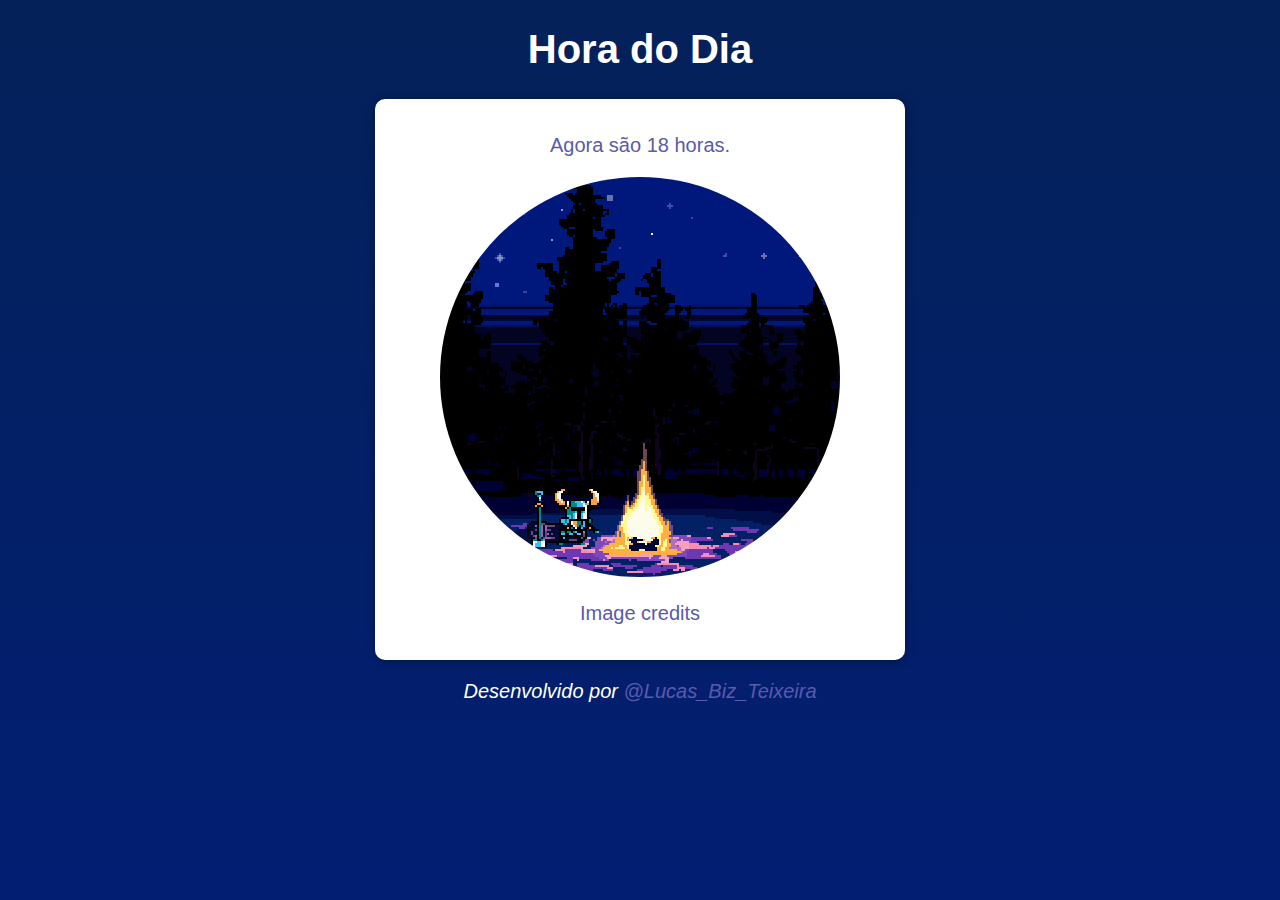
==== index.html @ 5f281be9 "Rename modelo.html to index.html" ====
<!DOCTYPE html>
<html lang="pt-br">
<head>
    <meta charset="UTF-8">
    <meta http-equiv="X-UA-Compatible" content="IE=edge">
    <meta name="viewport" content="width=device-width, initial-scale=1.0">
    <title>Modelo de exercício</title>
    <link rel="stylesheet" href="style.css">
</head>
<body onload="carregar()">
    <header>
        <h1>Hora do Dia</h1>
    </header>
    <section>
        <div id="msg">
            Aqui vai aparecer a hora 
        </div>
        <div id="gif">
            <img id="img" src="morning gif recortado.gif" alt="Foto do dia">
        </div>
        <div id="ref">
            <a id="linkref" href = "#" target="_blank" rel="external">Image credits </a>
        </div>
    </section>
    <footer>
        <p>Desenvolvido por <a id="perfil" href="https://github.com/lucasbiz" target="_blank" rel="external">@Lucas_Biz_Teixeira</a></p>

    </footer>

    <script src="script.js"></script>
    
</body>
</html>
---- style.css ----
@charset "UTF-8";

body{
    background: rgb(107, 107, 241);
    font: normal 15pt arial;
    background-attachment: fixed;
}
header{
    color: white;
    text-align: center;
}
section{

    background: white;
    border-radius: 10px;
    padding: 15px;
    width: 500px;
    margin: auto;
    box-shadow: 1px 1px 10px rgba(0, 0, 0, 0.342);
}
footer{
    color: white;
    text-align: center;
    font-style: italic;
}
a{
    text-decoration: none;
    color: rgb(91, 90, 172);

}

a:hover{
    text-decoration: underline;
}

img{
    border-radius: 50%;
}
div{
    text-align: center;
    color: rgb(91, 90, 172);

}

div#msg{
    padding: 20px;
}

div#ref{
    padding: 20px;
}
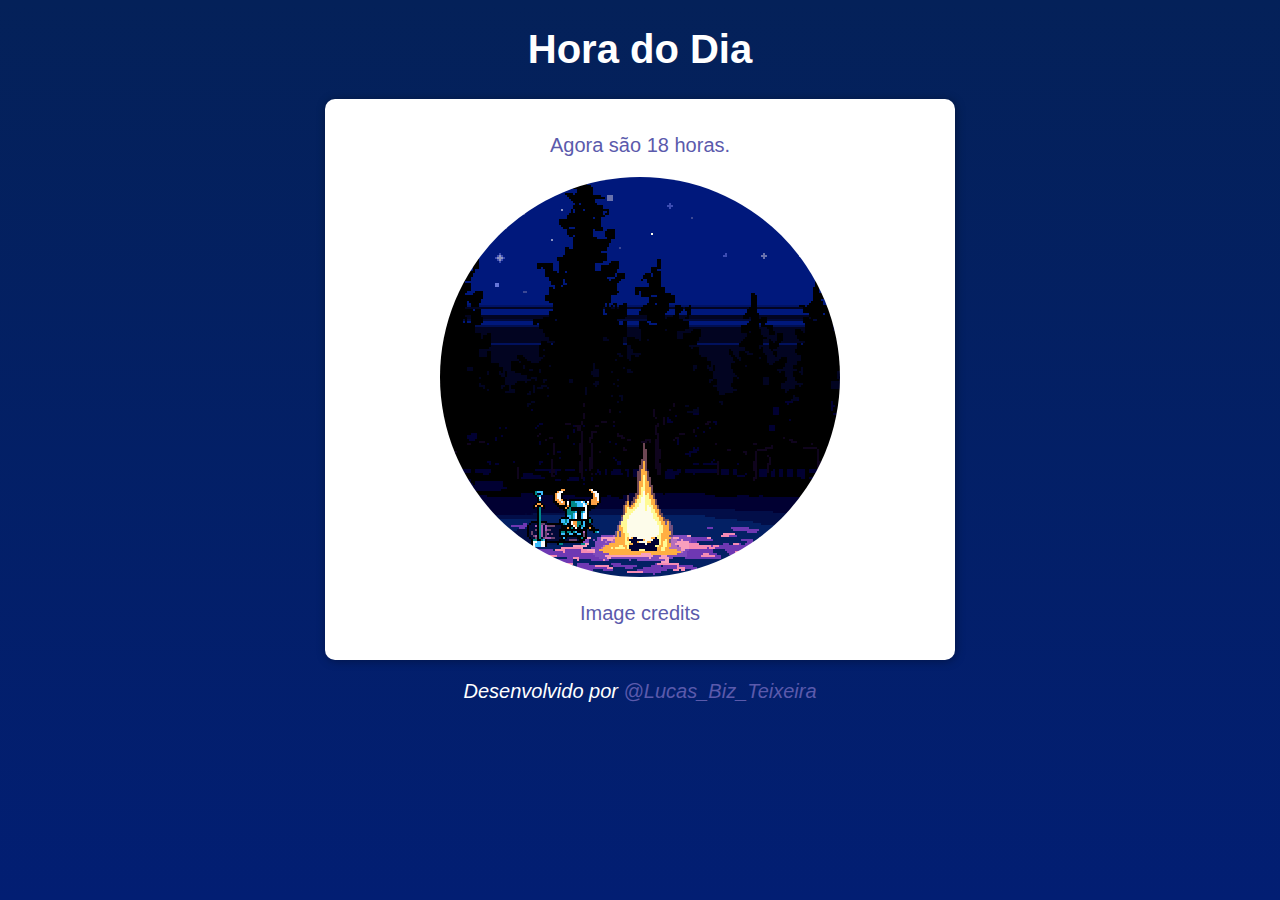
==== commit a8e2e67c: "Merge branch 'main' of https://github.com/lucasbiz/projeto-horas-do-dia" ====
--- a/index.html
+++ b/index.html
@@ -5,7 +5,7 @@
     <meta http-equiv="X-UA-Compatible" content="IE=edge">
     <meta name="viewport" content="width=device-width, initial-scale=1.0">
     <title>Modelo de exercício</title>
-    <link rel="stylesheet" href="style.css">
+    <link rel="stylesheet" href="default.css">
 </head>
 <body onload="carregar()">
     <header>
--- a/default.css
+++ b/default.css
@@ -0,0 +1,53 @@
+@charset "UTF-8";
+
+body{
+    background: rgb(107, 107, 241);
+    font: normal 15pt arial;
+    background-attachment: fixed;
+}
+
+header{
+    color: white;
+    text-align: center;
+}
+section{
+
+    background: white;
+    border-radius: 10px;
+    padding: 15px;
+    min-width: 300px;
+    max-width: 600px;
+    margin: auto;
+    box-shadow: 1px 1px 10px rgba(0, 0, 0, 0.342);
+}
+footer{
+    color: white;
+    text-align: center;
+    font-style: italic;
+}
+a{
+    text-decoration: none;
+    color: rgb(91, 90, 172);
+
+}
+
+a:hover{
+    text-decoration: underline;
+}
+
+img{
+    border-radius: 50%;
+}
+div{
+    text-align: center;
+    color: rgb(91, 90, 172);
+
+}
+
+div#msg{
+    padding: 20px;
+}
+
+div#ref{
+    padding: 20px;
+}
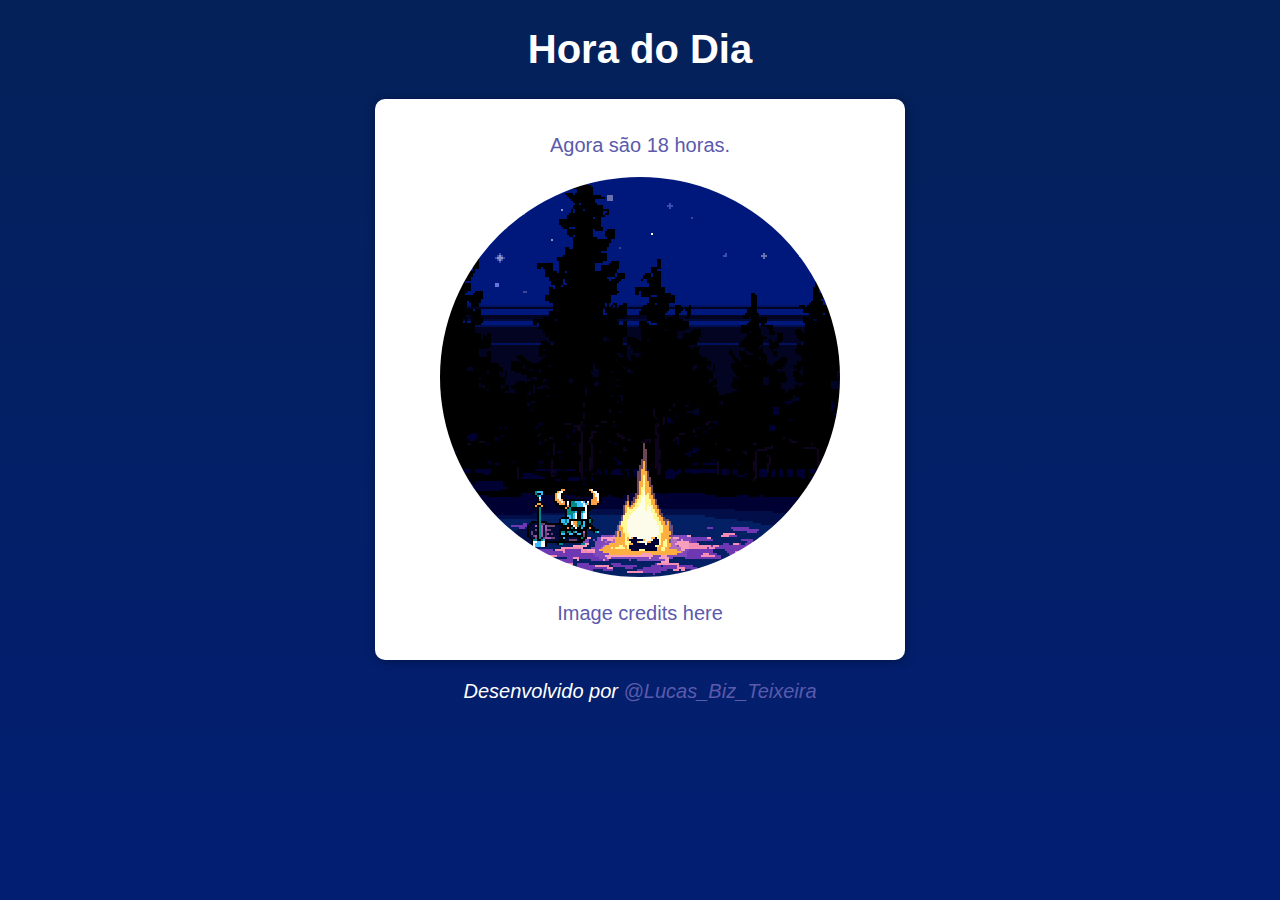
==== commit c7e8516e: "correções" ====
--- a/index.html
+++ b/index.html
@@ -19,7 +19,7 @@
             <img id="img" src="morning gif recortado.gif" alt="Foto do dia">
         </div>
         <div id="ref">
-            <a id="linkref" href = "#" target="_blank" rel="external">Image credits </a>
+            <a id="linkref" href = "#" target="_blank" rel="external">Image credits here </a>
         </div>
     </section>
     <footer>
--- a/default.css
+++ b/default.css
@@ -16,7 +16,7 @@
     border-radius: 10px;
     padding: 15px;
     min-width: 300px;
-    max-width: 600px;
+    max-width: 500px;
     margin: auto;
     box-shadow: 1px 1px 10px rgba(0, 0, 0, 0.342);
 }
@@ -37,6 +37,8 @@
 
 img{
     border-radius: 50%;
+    width: 70vw;
+    max-width: 400px;
 }
 div{
     text-align: center;
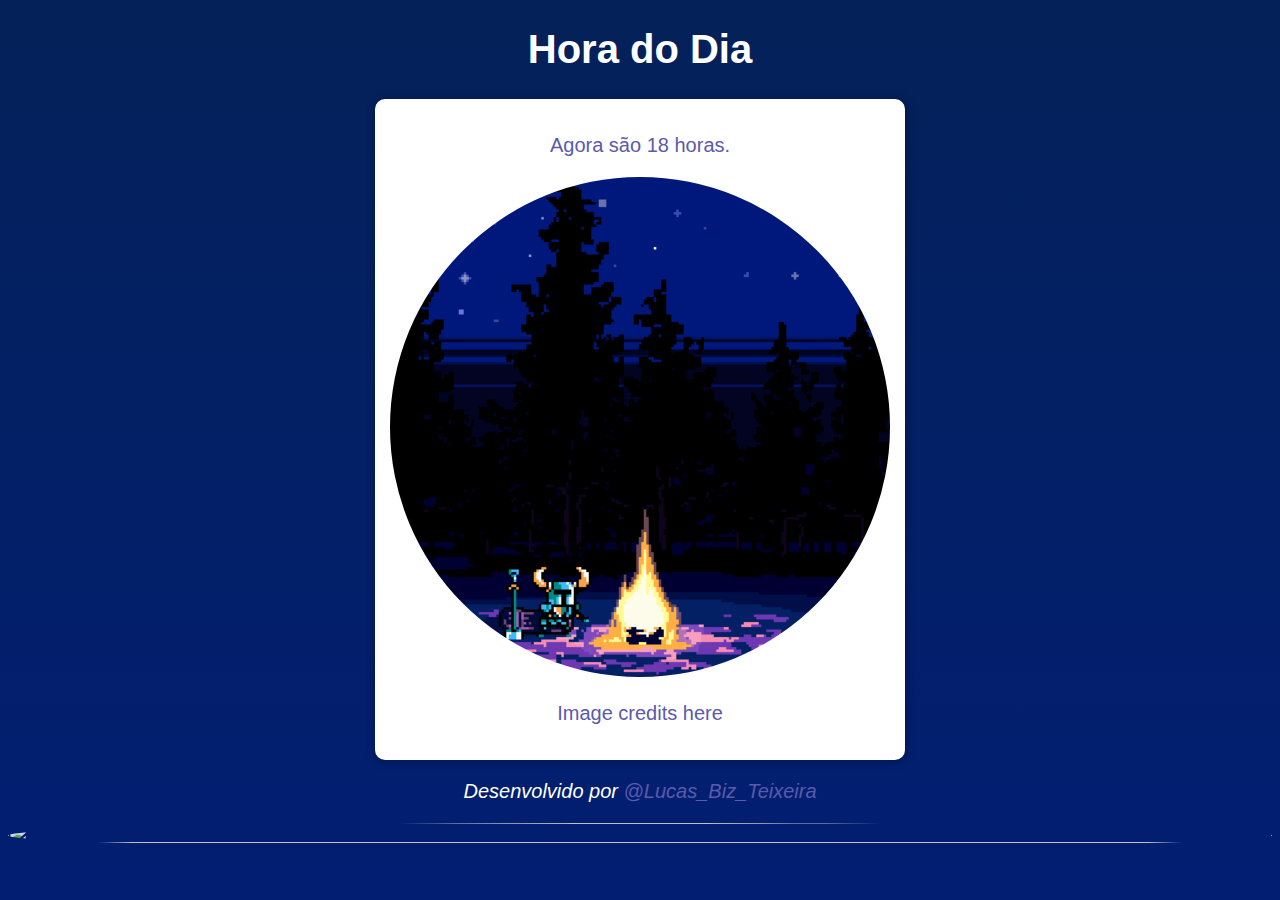
==== commit e2e3e6cb: "Update index.html" ====
--- a/index.html
+++ b/index.html
@@ -24,6 +24,7 @@
     </section>
     <footer>
         <p>Desenvolvido por <a id="perfil" href="https://github.com/lucasbiz" target="_blank" rel="external">@Lucas_Biz_Teixeira</a></p>
+        <p><img src="imagens/" alt=""></p>
 
     </footer>
 
--- a/default.css
+++ b/default.css
@@ -37,8 +37,9 @@
 
 img{
     border-radius: 50%;
-    width: 70vw;
-    max-width: 400px;
+    width: 100%;
+    height: 100%;
+    object-fit: cover;
 }
 div{
     text-align: center;
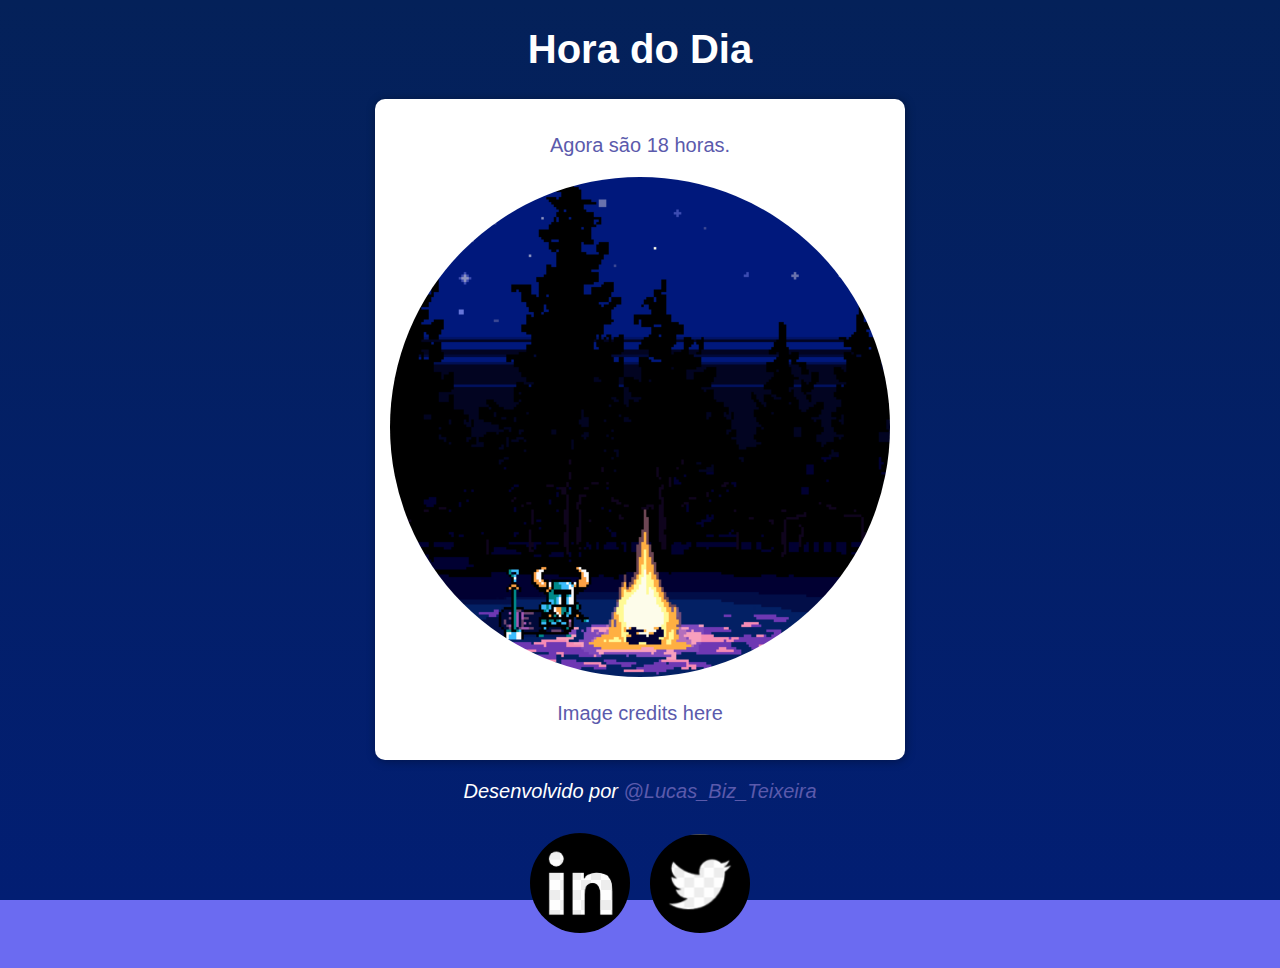
==== commit dacd3855: "testes" ====
--- a/index.html
+++ b/index.html
@@ -24,7 +24,7 @@
     </section>
     <footer>
         <p>Desenvolvido por <a id="perfil" href="https://github.com/lucasbiz" target="_blank" rel="external">@Lucas_Biz_Teixeira</a></p>
-        <p><img src="imagens/" alt=""></p>
+        <p id="redes"><a href="https://www.linkedin.com/in/lucas-biz-teixeira" target="_blank" rel="external"><img src="imagens/linkedin.png" alt="Simbolo linkedin"></a><a href="https://twitter.com/lucasBizT" target="_blank" rel="external"><img src="imagens/twitter.png" alt="Símbolo do Twitter"></a></p>
 
     </footer>
 
--- a/default.css
+++ b/default.css
@@ -54,3 +54,16 @@
 div#ref{
     padding: 20px;
 }
+
+p#redes > a{
+    width: 100px;
+    display: inline-block;
+    padding: 10px;
+
+
+}
+
+p#redes > a:hover >img {
+    width: 120px;
+
+}
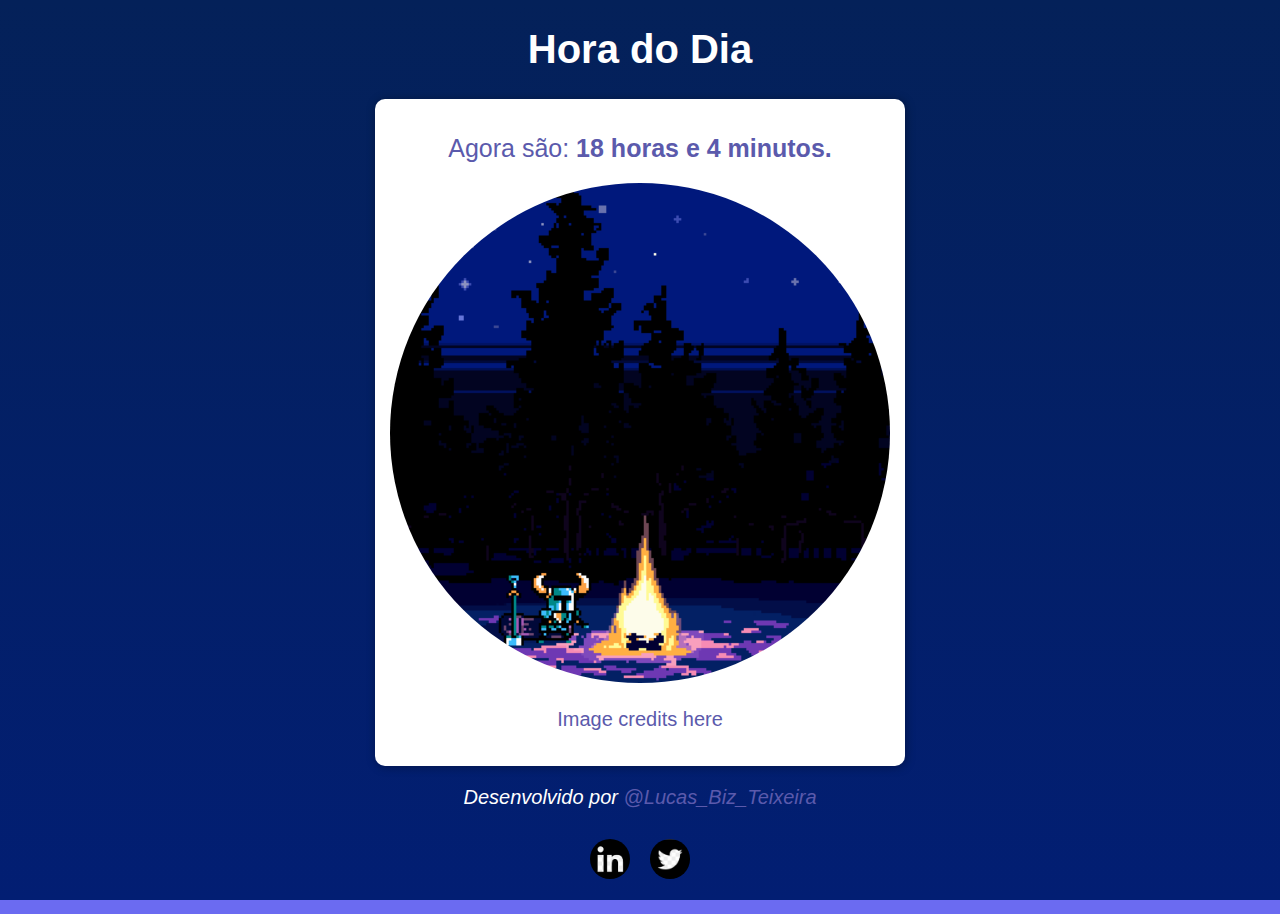
==== commit d18c042f: "complementos" ====
--- a/index.html
+++ b/index.html
@@ -4,7 +4,8 @@
     <meta charset="UTF-8">
     <meta http-equiv="X-UA-Compatible" content="IE=edge">
     <meta name="viewport" content="width=device-width, initial-scale=1.0">
-    <title>Modelo de exercício</title>
+    <title>Projeto horas do dia</title>
+    <link rel="shortcut icon" href="imagens/favicon.ico" type="image/x-icon">
     <link rel="stylesheet" href="default.css">
 </head>
 <body onload="carregar()">
--- a/default.css
+++ b/default.css
@@ -49,6 +49,7 @@
 
 div#msg{
     padding: 20px;
+    font-size: 25px;
 }
 
 div#ref{
@@ -56,14 +57,15 @@
 }
 
 p#redes > a{
-    width: 100px;
+    width: 60px;
     display: inline-block;
+    box-sizing: border-box;
     padding: 10px;
 
 
 }
 
 p#redes > a:hover >img {
-    width: 120px;
-
+        transform: translate(3px, -3px);
+        transition: 0.3s;
 }
